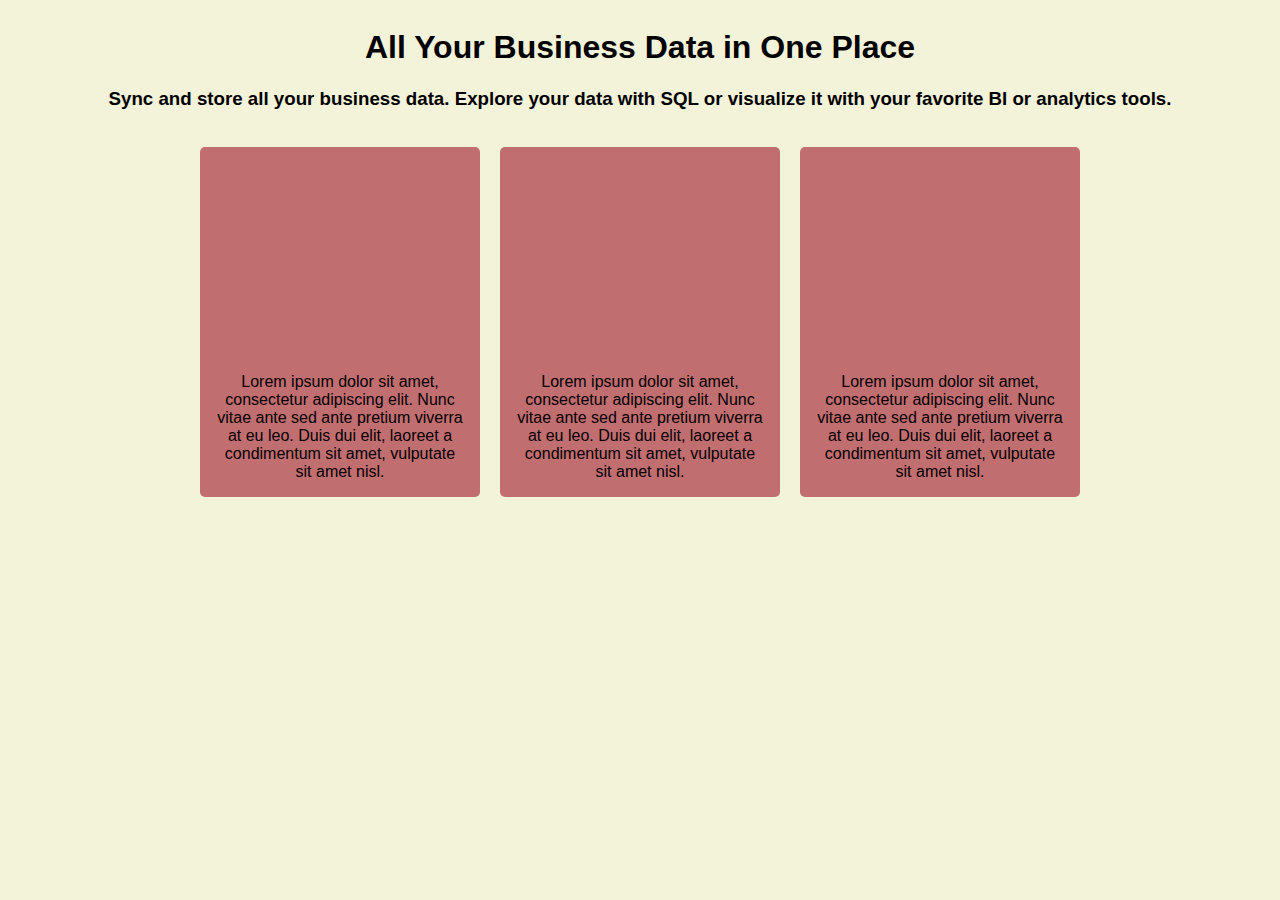
==== deel-3-webpagina/index.html @ faf18958 "deel3 opdr3.1" ====
<!DOCTYPE html>
<html lang="en">
<head>
    <meta charset="UTF-8">
    <meta name="viewport" content="width=device-width, initial-scale=1, minimum-scale=1"/>
    <link rel="stylesheet" href="styles/styles.css">
    <title>Flexbox opdracht 3</title>
</head>
<body>
<div>
    <h1>All Your Business Data in One Place</h1>
    <h3>Sync and store all your business data. Explore your data with SQL or visualize it with your favorite BI or
        analytics tools.</h3><br>
</div>

<div class="flex-container">
    <article>Lorem ipsum dolor sit amet, consectetur adipiscing elit. Nunc vitae ante sed ante pretium viverra at eu leo. Duis dui elit, laoreet a condimentum sit amet, vulputate sit amet nisl.</article>
    <article>Lorem ipsum dolor sit amet, consectetur adipiscing elit. Nunc vitae ante sed ante pretium viverra at eu leo. Duis dui elit, laoreet a condimentum sit amet, vulputate sit amet nisl.</article>
    <article>Lorem ipsum dolor sit amet, consectetur adipiscing elit. Nunc vitae ante sed ante pretium viverra at eu leo. Duis dui elit, laoreet a condimentum sit amet, vulputate sit amet nisl.</article>
</div>


</body>
</html>
---- deel-3-webpagina/styles/styles.css ----
*{
    padding: 0;
    box-sizing: border-box;

}

body{
    display: flex;
    flex-direction: column;
    flex-basis: 100vw;
    text-align: center;
    background-color: #F2F3D9;
    align-items: center;
    font-family: sans-serif;
}

article{
    display: flex;
    flex-basis: 280px;
    flex-grow: 0;
    flex-shrink: 1;
    border-radius: 5px;
    background-color: #C16E70;
    padding: 16px;
    justify-content: center;
    align-items: end;
    height: 350px;
}

.flex-container{
    display: flex;
    flex-direction: row;
    width: 70vw;
    column-gap: 20px;
    justify-content: center;
}
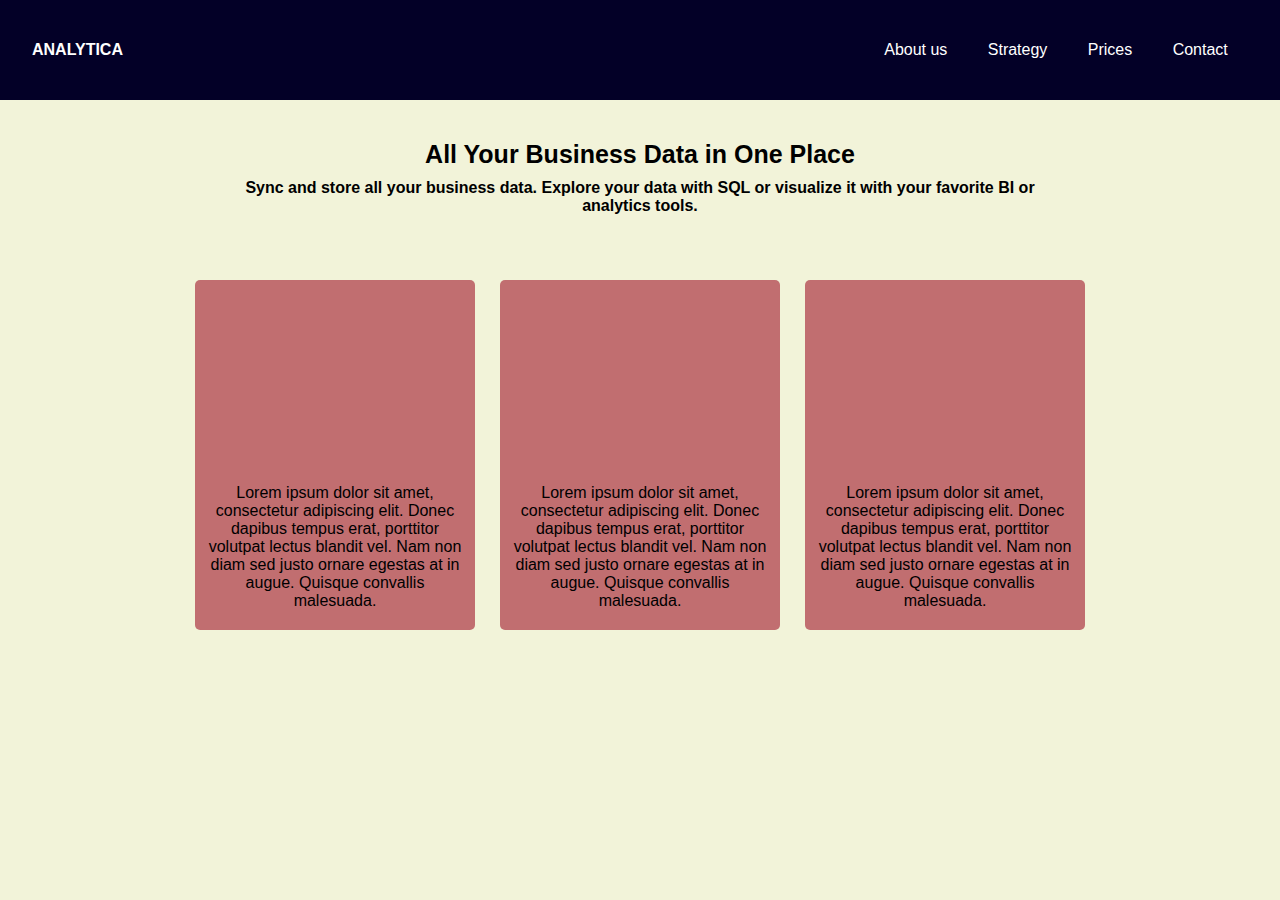
==== commit 7a07754a: "deel3 opdr3.2" ====
--- a/deel-3-webpagina/index.html
+++ b/deel-3-webpagina/index.html
@@ -7,18 +7,41 @@
     <title>Flexbox opdracht 3</title>
 </head>
 <body>
-<div>
+
+<header>
+<div class="container-header">
+
+    <div class="name">
+        <h3>ANALYTICA</h3>
+    </div>
+
+        <ul class="menu">
+            <li>About us</li>
+            <li>Strategy</li>
+            <li>Prices</li>
+            <li>Contact</li>
+        </ul>
+</div>
+</div>
+</header>
+
+<div class="top-text">
     <h1>All Your Business Data in One Place</h1>
     <h3>Sync and store all your business data. Explore your data with SQL or visualize it with your favorite BI or
-        analytics tools.</h3><br>
+        analytics tools.</h3>
 </div>
 
-<div class="flex-container">
-    <article>Lorem ipsum dolor sit amet, consectetur adipiscing elit. Nunc vitae ante sed ante pretium viverra at eu leo. Duis dui elit, laoreet a condimentum sit amet, vulputate sit amet nisl.</article>
-    <article>Lorem ipsum dolor sit amet, consectetur adipiscing elit. Nunc vitae ante sed ante pretium viverra at eu leo. Duis dui elit, laoreet a condimentum sit amet, vulputate sit amet nisl.</article>
-    <article>Lorem ipsum dolor sit amet, consectetur adipiscing elit. Nunc vitae ante sed ante pretium viverra at eu leo. Duis dui elit, laoreet a condimentum sit amet, vulputate sit amet nisl.</article>
+<div class="container-articles">
+    <article>
+    <p>Lorem ipsum dolor sit amet, consectetur adipiscing elit. Donec dapibus tempus erat, porttitor volutpat lectus blandit vel. Nam non diam sed justo ornare egestas at in augue. Quisque convallis malesuada.</p>
+    </article>
+    <article>
+    <p>Lorem ipsum dolor sit amet, consectetur adipiscing elit. Donec dapibus tempus erat, porttitor volutpat lectus blandit vel. Nam non diam sed justo ornare egestas at in augue. Quisque convallis malesuada.</p>
+    </article>
+    <article>
+    <p>Lorem ipsum dolor sit amet, consectetur adipiscing elit. Donec dapibus tempus erat, porttitor volutpat lectus blandit vel. Nam non diam sed justo ornare egestas at in augue. Quisque convallis malesuada.</p>
+    </article>
 </div>
-
 
 </body>
 </html>--- a/deel-3-webpagina/styles/styles.css
+++ b/deel-3-webpagina/styles/styles.css
@@ -1,37 +1,86 @@
-
 *{
     padding: 0;
+    margin: 0;
     box-sizing: border-box;
-
+    list-style: none;
 }
 
 body{
     display: flex;
     flex-direction: column;
-    flex-basis: 100vw;
-    text-align: center;
+    row-gap: 40px;
+    width: 100%;
+    align-items: center;
     background-color: #F2F3D9;
-    align-items: center;
     font-family: sans-serif;
 }
 
-article{
+header{
+   display: flex;
+    flex-direction: row;
+    width:100vw;
+    justify-content: space-around;
+    color: white;
+    background-color: #030027;
+    height: 100px;
+    flex-shrink: 0;
+
+}
+
+.container-header{
+    /*border: yellow 3px solid;*/
+    display: flex;
+    flex-basis: 95vw;
+    height: 100%;
+    flex-direction: row;
+    justify-content: space-between;
+    align-items: center;
+    flex-shrink: 0;
+}
+
+.menu{
+    display: flex;
+    flex-direction: row;
+    flex-basis: 30vw;
+    flex-shrink: 0;
+    justify-content: space-around;
+}
+
+.top-text{
+    display: flex;
+    flex-basis: 100px;
+    width: 63vw;
+    flex-direction: column;
+    row-gap: 10px;
+    }
+
+h1{
+    text-align: center;
+    font-size: 25px;
+}
+h3{
+    text-align: center;
+    font-size: 16px;
+}
+
+.container-articles{
+    display: flex;
+    flex-direction: row;
+    justify-content: center;
+    width: 70vw;
+    column-gap: 25px;
+}
+
+article {
+    background-color: #C16E70;
     display: flex;
     flex-basis: 280px;
+    height: 350px;
+    border-radius: 5px;
+    align-items: end;
+    text-align: center;
+    flex-shrink: 1;
     flex-grow: 0;
-    flex-shrink: 1;
-    border-radius: 5px;
-    background-color: #C16E70;
-    padding: 16px;
-    justify-content: center;
-    align-items: end;
-    height: 350px;
-}
+    padding: 0 10px 20px 10px;
+    }
 
-.flex-container{
-    display: flex;
-    flex-direction: row;
-    width: 70vw;
-    column-gap: 20px;
-    justify-content: center;
-}
